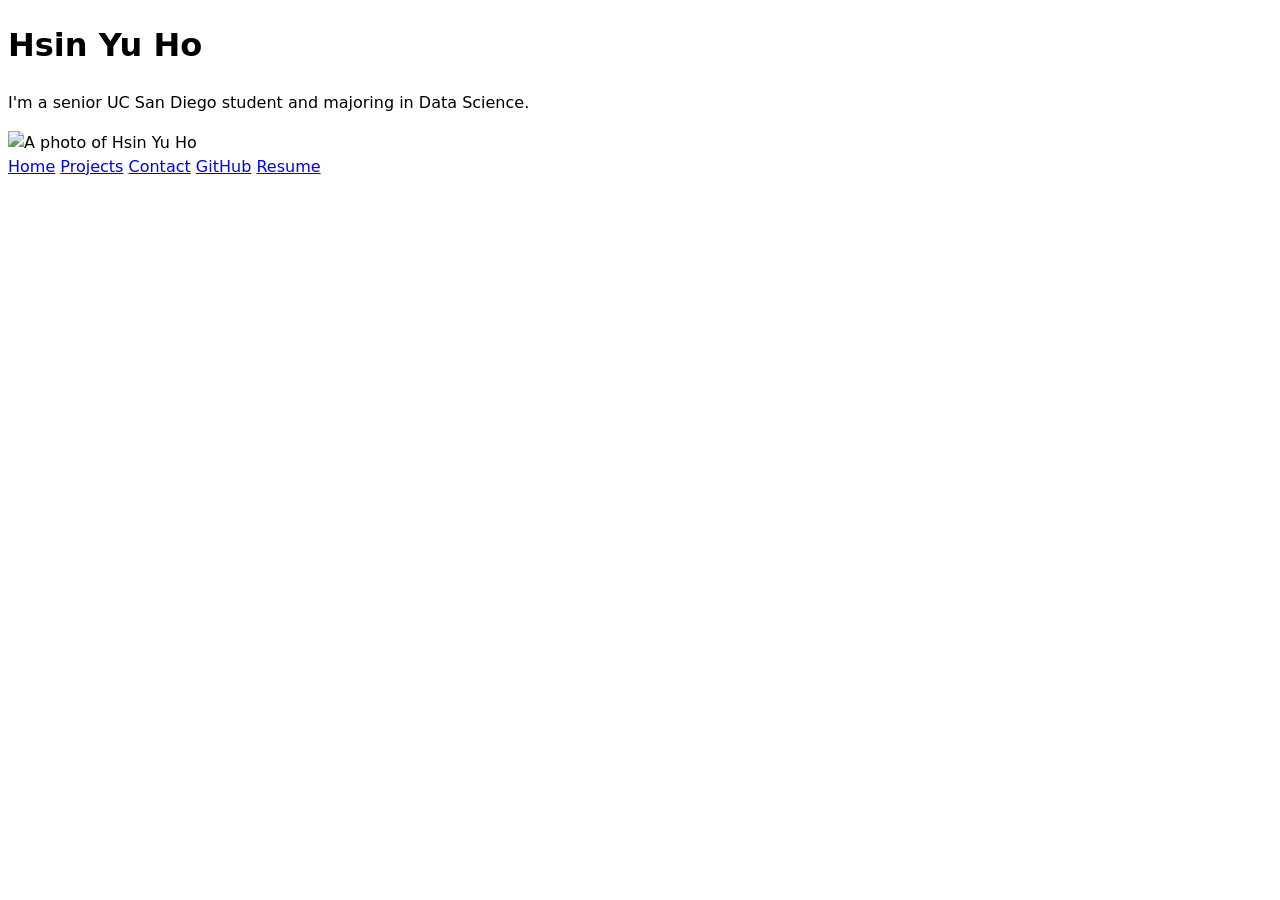
==== index.html @ 54e20344 "Add resume" ====
<!DOCTYPE html>
<html lang="en">
<head>
    <link rel="stylesheet" href="style.css">
    <meta charset="UTF-8">
    <meta name="viewport" content="width=device-width, initial-scale=1.0">
    <title>Hsin Yu Ho: Personal site and portfolio</title>
</head>
<body>
    <h1>Hsin Yu Ho</h1>
    <p>I'm a senior UC San Diego student and majoring in Data Science.</p>
    <img src="images/my_photo.HEIC" alt="A photo of Hsin Yu Ho">
    <nav>
    <a href="./">Home</a>
    <a href="projects/">Projects</a>
    <a href="contact/">Contact</a>
    <a href="https://github.com/jasonyuki71" target="_blank"
        rel="noopener noreferrer">GitHub</a>
    <a href="resume/">Resume</a>
</nav>
</body>
</html>
---- style.css ----
body {
    font: 100%/1.5 system-ui;
}

img {
    max-width: 100%;
    height: auto;
}
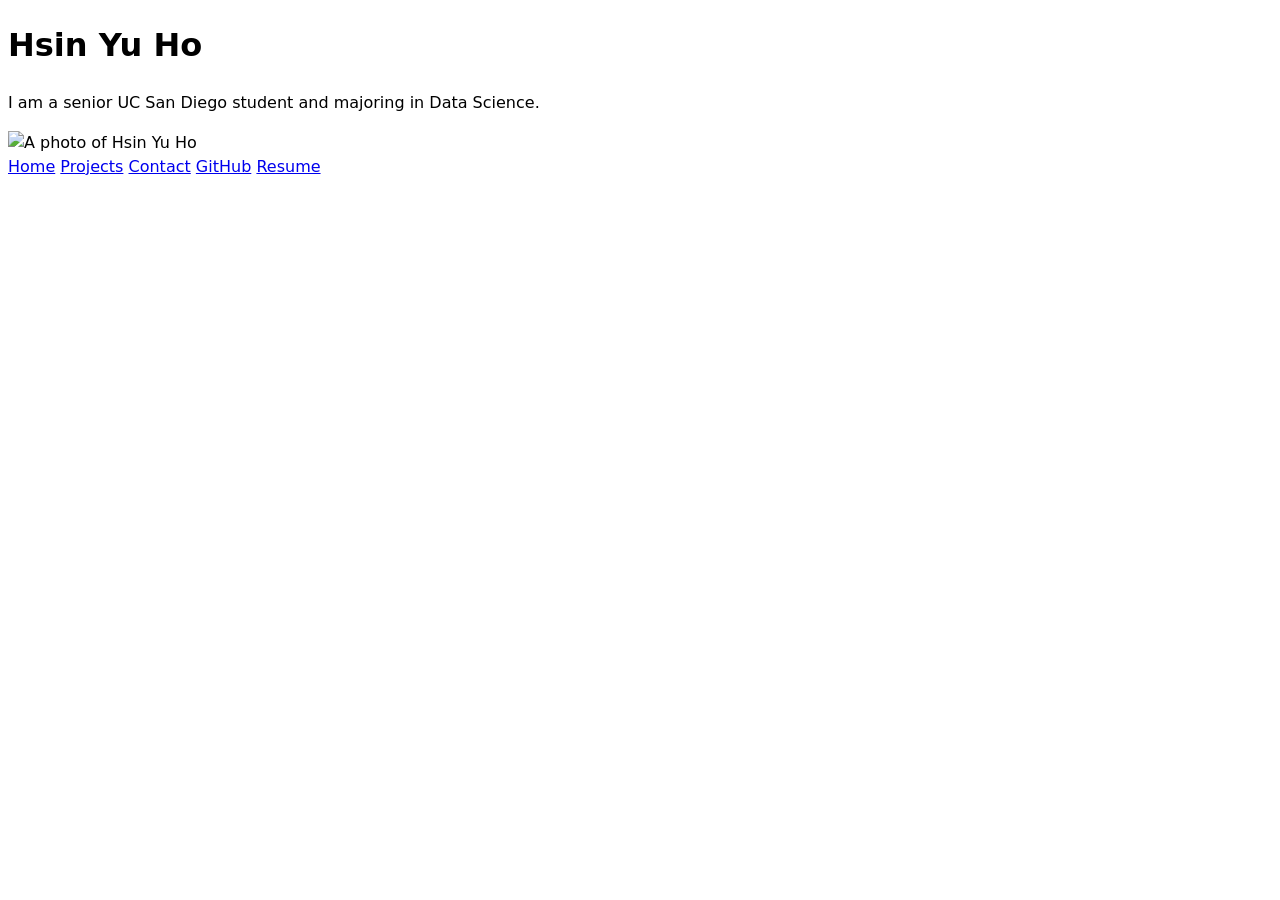
==== commit 878f1a0b: "Update index.html" ====
--- a/index.html
+++ b/index.html
@@ -8,7 +8,7 @@
 </head>
 <body>
     <h1>Hsin Yu Ho</h1>
-    <p>I'm a senior UC San Diego student and majoring in Data Science.</p>
+    <p>I am a senior UC San Diego student and majoring in Data Science.</p>
     <img src="images/my_photo.HEIC" alt="A photo of Hsin Yu Ho">
     <nav>
     <a href="./">Home</a>
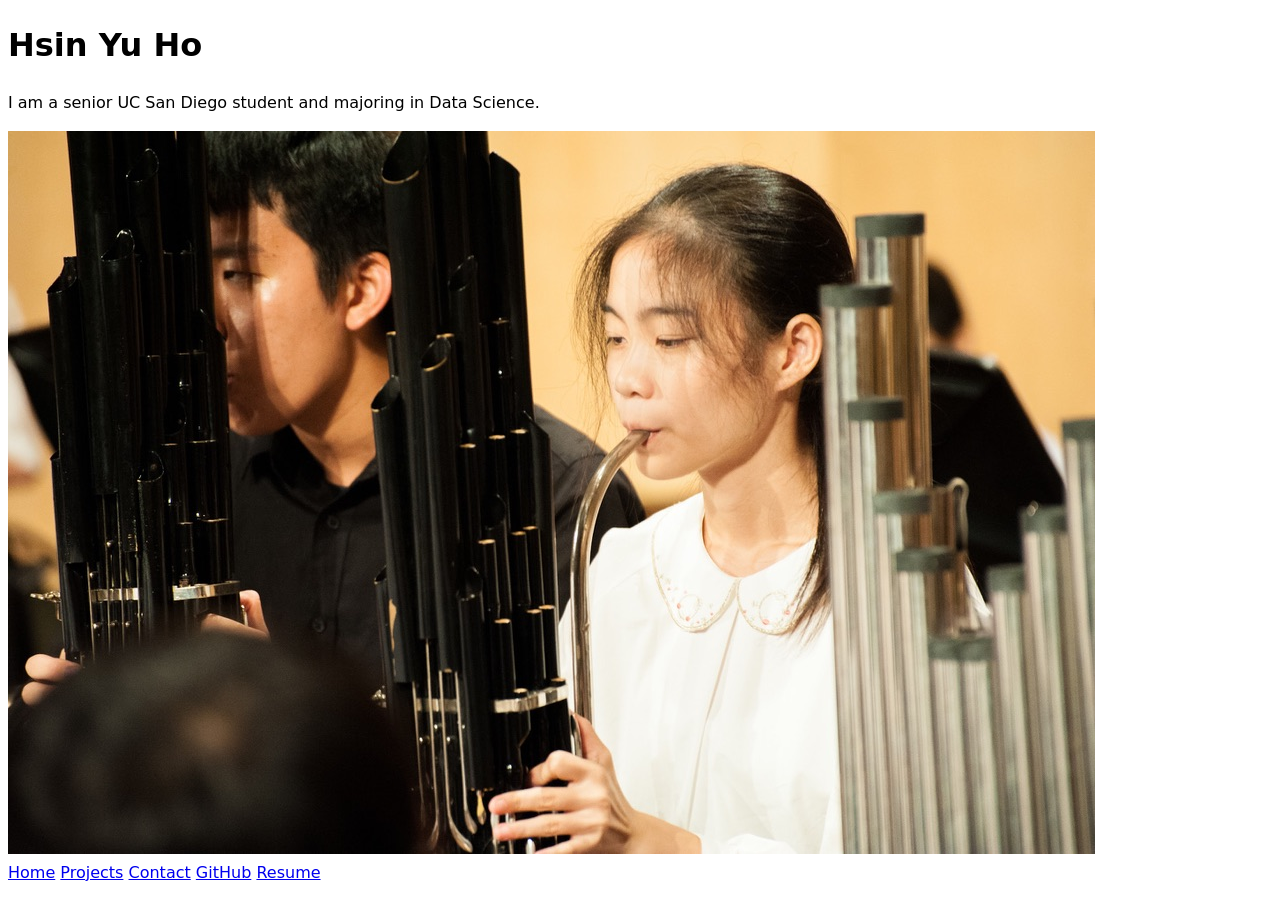
==== commit 0e17d7b6: "Fix errors" ====
--- a/index.html
+++ b/index.html
@@ -9,7 +9,7 @@
 <body>
     <h1>Hsin Yu Ho</h1>
     <p>I am a senior UC San Diego student and majoring in Data Science.</p>
-    <img src="images/my_photo.HEIC" alt="A photo of Hsin Yu Ho">
+    <img src="images/my_photo.jpeg" alt="A photo of Mine">
     <nav>
     <a href="./">Home</a>
     <a href="projects/">Projects</a>
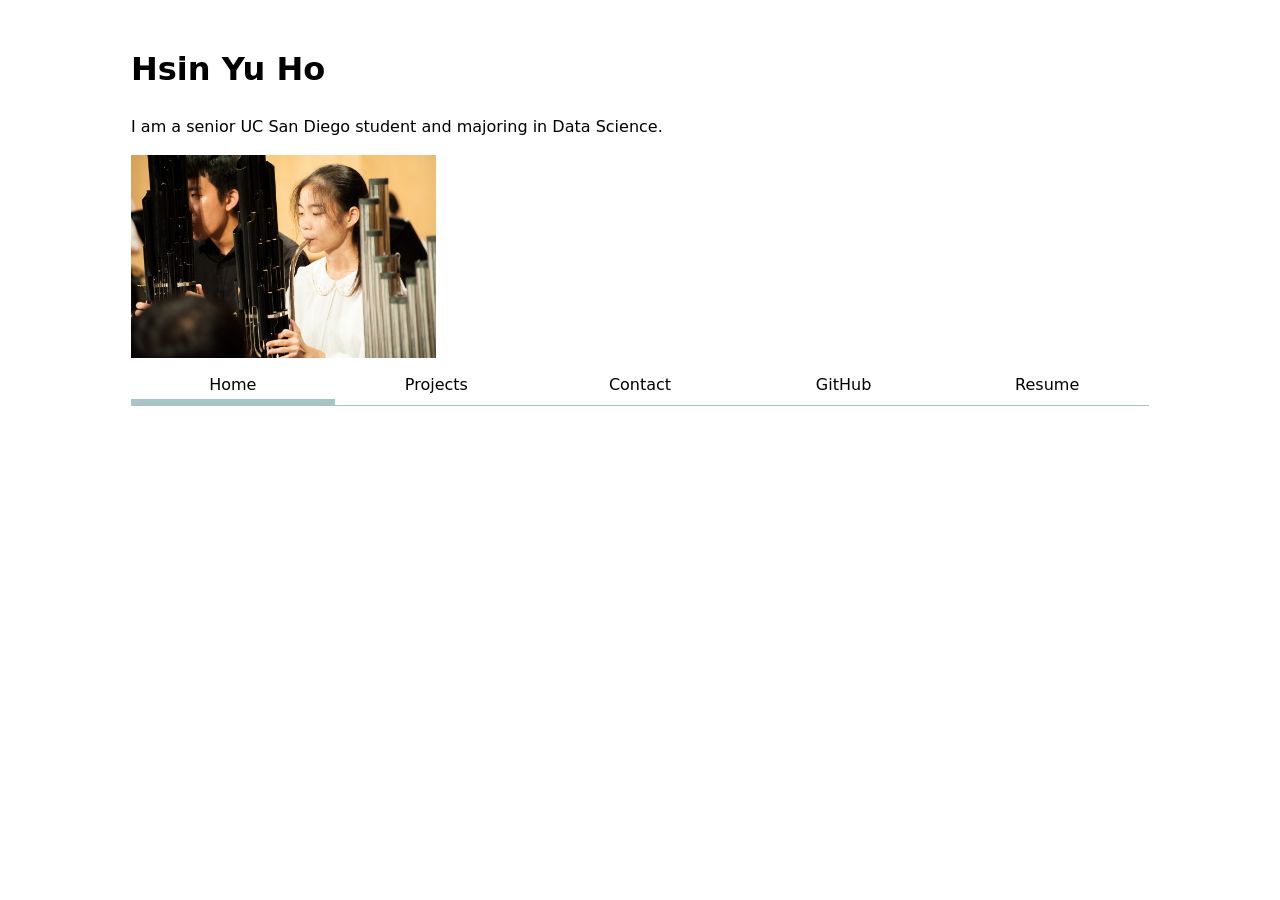
==== commit b83bf764: "Update style" ====
--- a/index.html
+++ b/index.html
@@ -11,12 +11,12 @@
     <p>I am a senior UC San Diego student and majoring in Data Science.</p>
     <img src="images/my_photo.jpeg" alt="A photo of Mine">
     <nav>
-    <a href="./">Home</a>
-    <a href="projects/">Projects</a>
-    <a href="contact/">Contact</a>
-    <a href="https://github.com/jasonyuki71" target="_blank"
+        <a href="./" class="current">Home</a>
+        <a href="projects/">Projects</a>
+        <a href="contact/">Contact</a>
+        <a href="https://github.com/jasonyuki71" target="_blank"
         rel="noopener noreferrer">GitHub</a>
-    <a href="resume/">Resume</a>
-</nav>
+        <a href="resume/">Resume</a>
+    </nav>
 </body>
 </html>
--- a/style.css
+++ b/style.css
@@ -1,8 +1,47 @@
 body {
     font: 100%/1.5 system-ui;
+    max-width: 100ch;
+    margin-inline: auto;
+    padding: 1em;
 }
 
 img {
+    width: 30%;
     max-width: 100%;
     height: auto;
+}
+
+/* Website accent color */
+:root {
+    --color-accent: oklch(65% 0.2 250);
+    accent-color: var(--color-accent);
+}
+
+/* Navigation layout */
+nav {
+    display: flex;
+    margin-bottom: 1em;
+    border-bottom: 1px solid oklch(80% 0.03 200);
+}
+
+/* Navigation links */
+nav a {
+    flex: 1;
+    text-decoration: none;
+    color: inherit;
+    text-align: center;
+    padding: 0.5em;
+}
+
+/* Current page */
+nav a.current {
+    border-bottom: 0.4em solid oklch(80% 0.03 200);
+    padding-bottom: 0.1em;
+}
+
+/* Link under the mouse */
+nav a:hover {
+    border-bottom: 0.4em solid var(--color-accent);
+    padding-bottom: 0.1em;
+    background-color: oklch(95% 0.02 250);
 }
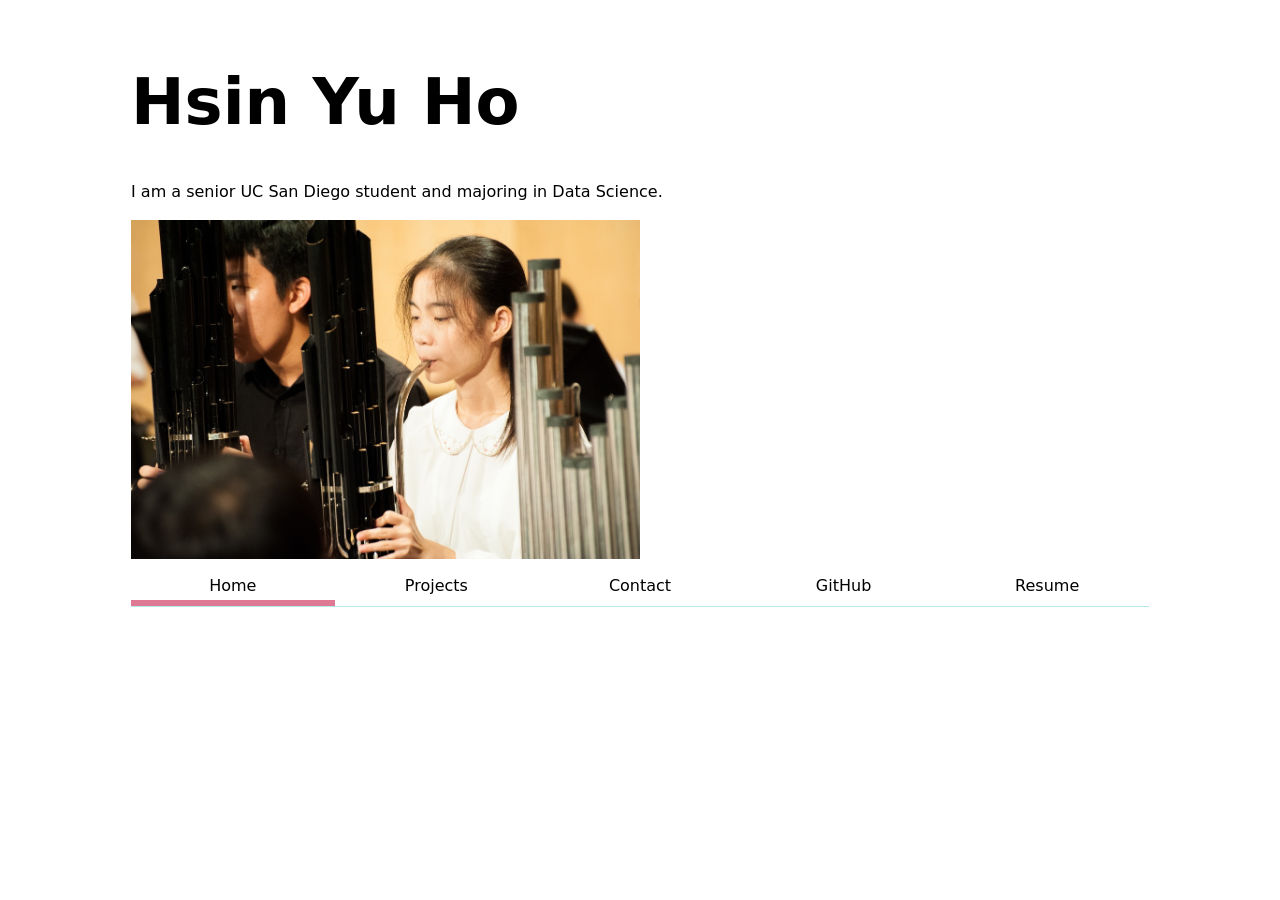
==== commit 9c08c49a: "update portfolio" ====
--- a/index.html
+++ b/index.html
@@ -5,6 +5,7 @@
     <meta charset="UTF-8">
     <meta name="viewport" content="width=device-width, initial-scale=1.0">
     <title>Hsin Yu Ho: Personal site and portfolio</title>
+    <script type="module" src="global.js"></script>
 </head>
 <body>
     <h1>Hsin Yu Ho</h1>
--- a/style.css
+++ b/style.css
@@ -1,3 +1,32 @@
+input,
+textarea,
+button {
+    font: inherit;
+}
+
+form {
+    display: grid;
+    grid-template-columns: auto 1fr;
+    gap: 1em;
+}
+
+form label {
+    display: grid;
+    grid-template-columns: subgrid;
+    grid-column: 1 / -1;
+}
+
+form button {
+    grid-column: 1 / -1;
+}
+
+form input,
+form textarea {
+    width: 100%;
+    min-width: 0;
+    box-sizing: border-box;
+}
+
 body {
     font: 100%/1.5 system-ui;
     max-width: 100ch;
@@ -6,14 +35,14 @@
 }
 
 img {
-    width: 30%;
+    width: 50%;
     max-width: 100%;
     height: auto;
 }
 
 /* Website accent color */
 :root {
-    --color-accent: oklch(65% 0.2 250);
+    --color-accent: oklch(70.567% 0.10693 81.274);
     accent-color: var(--color-accent);
 }
 
@@ -21,7 +50,7 @@
 nav {
     display: flex;
     margin-bottom: 1em;
-    border-bottom: 1px solid oklch(80% 0.03 200);
+    border-bottom: 1px solid oklch(89.7% 0.05134 199.431);
 }
 
 /* Navigation links */
@@ -35,7 +64,7 @@
 
 /* Current page */
 nav a.current {
-    border-bottom: 0.4em solid oklch(80% 0.03 200);
+    border-bottom: 0.4em solid oklch(69.515% 0.13047 4.286);
     padding-bottom: 0.1em;
 }
 
@@ -43,5 +72,86 @@
 nav a:hover {
     border-bottom: 0.4em solid var(--color-accent);
     padding-bottom: 0.1em;
-    background-color: oklch(95% 0.02 250);
+    background-color: oklch(94.442% 0.03101 340.365);
+}
+
+.projects {
+    display: grid;
+    grid-template-columns: repeat(auto-fill, minmax(15em, 1fr));
+    gap: 1em;
+}
+
+.projects article {
+    display: grid;
+    grid-template-rows: subgrid;
+    grid-row: span 3;
+}
+
+.projects h2 {
+    margin: 0;
+}
+
+.projects img {
+    width: 100%;
+    height: auto;
+}
+
+h1 {
+    font-size: 400%;
+}
+
+h1,
+h2,
+h3,
+h4,
+h5,
+h6 {
+    line-height: 1.1;
+    text-wrap: balance;
+}
+
+/* Resume title */
+.resume h1 {
+    font-size: 250%;
+    --color-accent: oklch(70.567% 0.10693 81.274);
+    color: var(--color-accent);
+}   
+
+/* Space between sections */
+.resume section {
+    margin-block: 2em;
+}
+
+/* Section headings */
+.resume h2 {
+    border-bottom: 2px solid var(--color-accent);
+    padding-bottom: 0.3em;
+}
+
+/* Individual education or project entries */
+.resume article {
+    margin-block: 1em;
+}
+
+.resume h3 {
+    margin-bottom: 0.3em;
+}
+
+.resume p {
+    margin-block: 0.5em;
+}
+
+/* Space between bullet points */
+.resume li {
+    margin-bottom: 0.5em;
+}
+
+/* Dates */
+.resume time {
+    color: #541010;
+}
+
+/* Links inside resume sections */
+.resume section a {
+    color: var(--color-accent);
 }
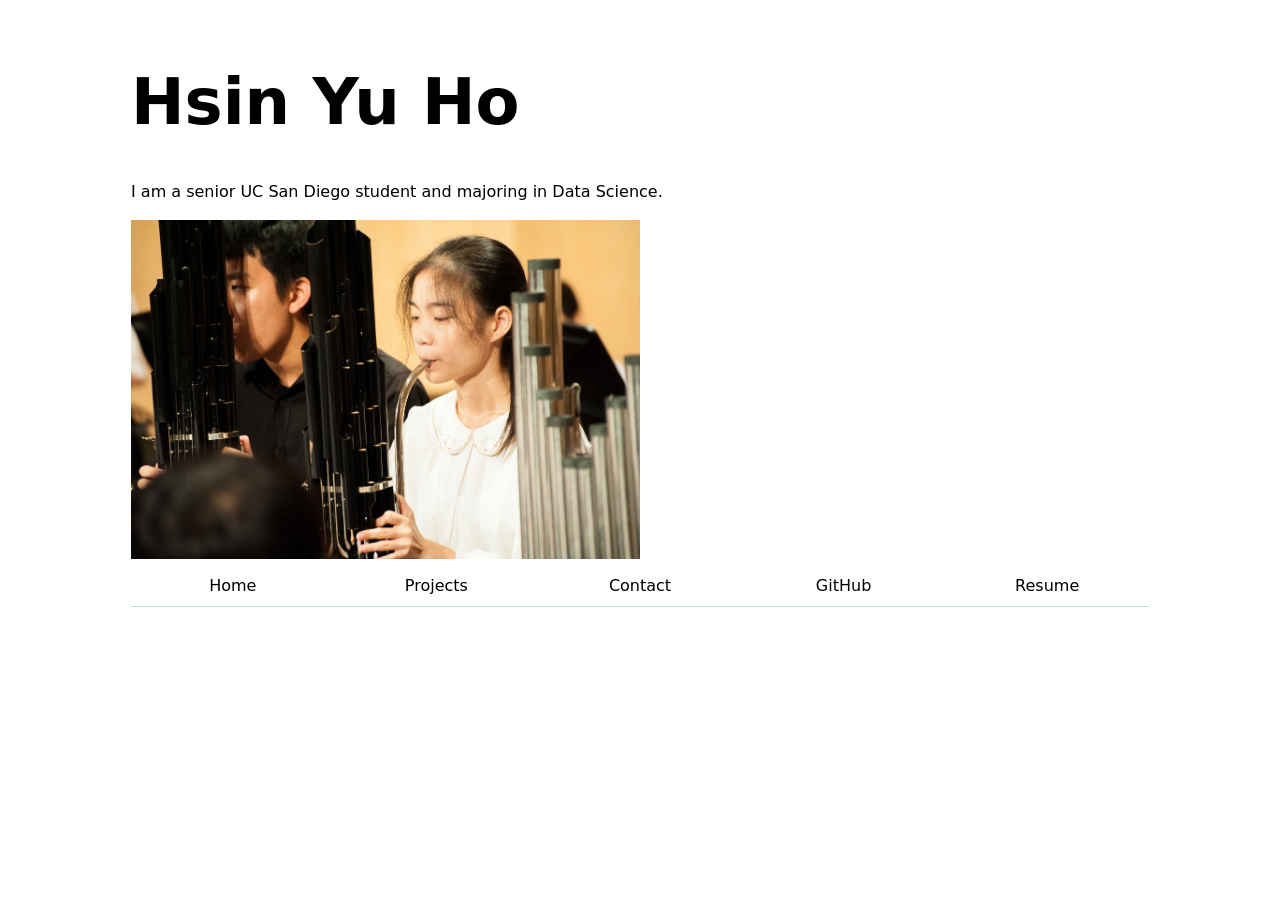
==== commit 537baf0a: "update" ====
--- a/index.html
+++ b/index.html
@@ -12,7 +12,7 @@
     <p>I am a senior UC San Diego student and majoring in Data Science.</p>
     <img src="images/my_photo.jpeg" alt="A photo of Mine">
     <nav>
-        <a href="./" class="current">Home</a>
+        <a href="./">Home</a>
         <a href="projects/">Projects</a>
         <a href="contact/">Contact</a>
         <a href="https://github.com/jasonyuki71" target="_blank"
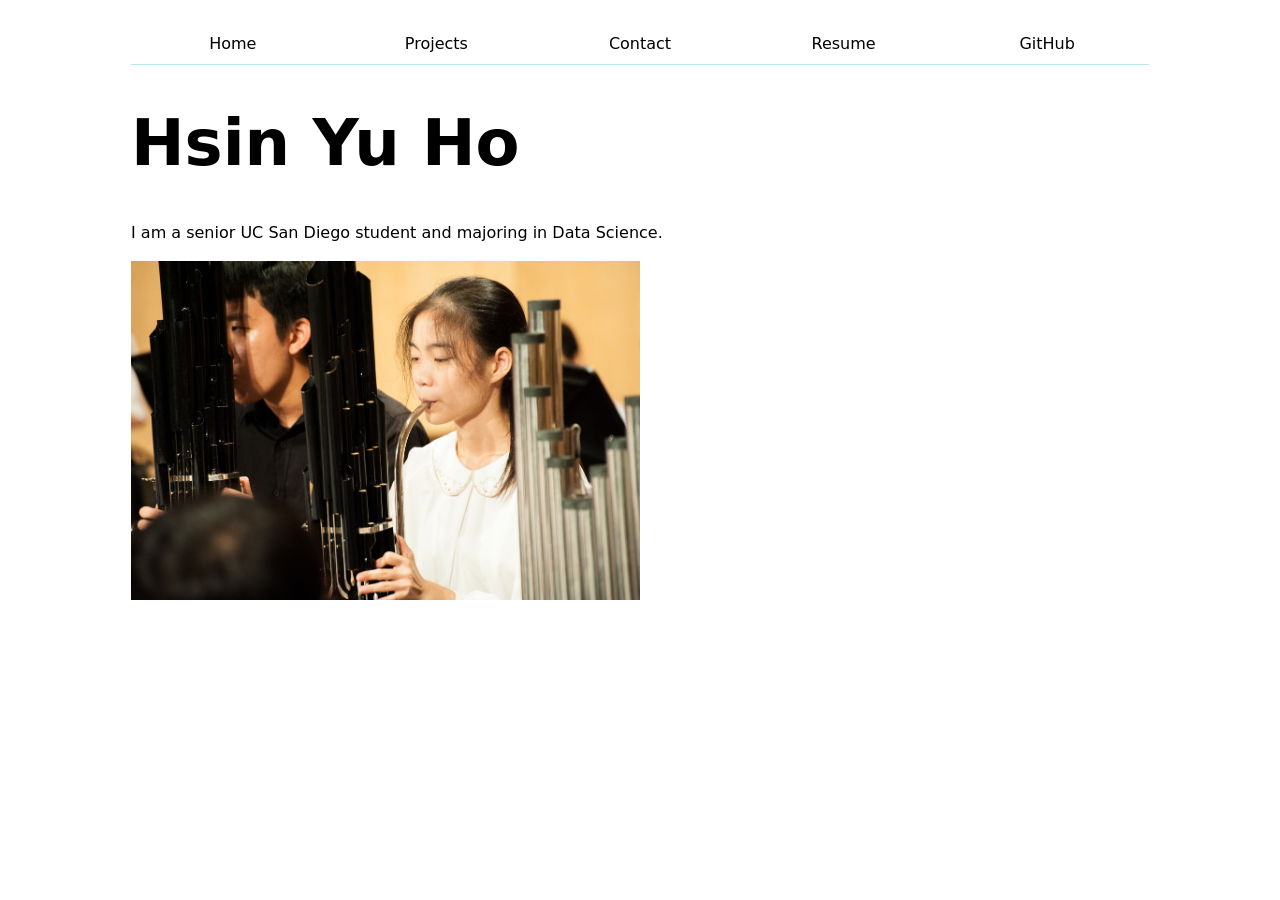
==== commit 283ee631: "lab3-step2" ====
--- a/index.html
+++ b/index.html
@@ -11,13 +11,6 @@
     <h1>Hsin Yu Ho</h1>
     <p>I am a senior UC San Diego student and majoring in Data Science.</p>
     <img src="images/my_photo.jpeg" alt="A photo of Mine">
-    <nav>
-        <a href="./">Home</a>
-        <a href="projects/">Projects</a>
-        <a href="contact/">Contact</a>
-        <a href="https://github.com/jasonyuki71" target="_blank"
-        rel="noopener noreferrer">GitHub</a>
-        <a href="resume/">Resume</a>
-    </nav>
+
 </body>
 </html>
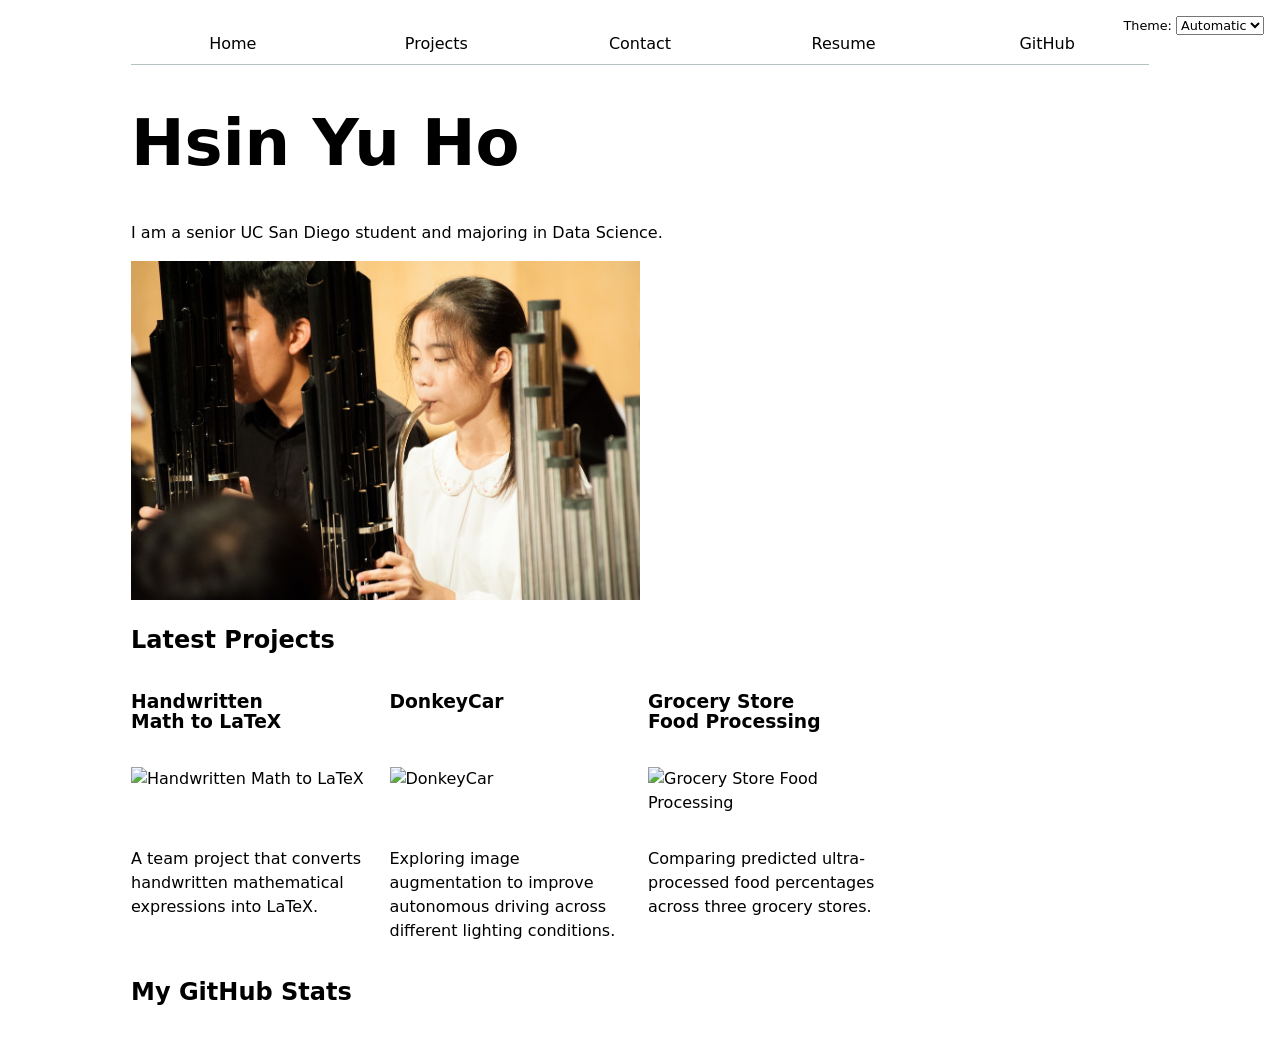
==== commit fedcfac1: "lab4 done" ====
--- a/index.html
+++ b/index.html
@@ -6,11 +6,17 @@
     <meta name="viewport" content="width=device-width, initial-scale=1.0">
     <title>Hsin Yu Ho: Personal site and portfolio</title>
     <script type="module" src="global.js"></script>
+    <script src="index.js" type="module"></script>
 </head>
 <body>
     <h1>Hsin Yu Ho</h1>
     <p>I am a senior UC San Diego student and majoring in Data Science.</p>
     <img src="images/my_photo.jpeg" alt="A photo of Mine">
 
+    <h2>Latest Projects</h2>
+    <div class="projects"></div>
+
+    <h2>My GitHub Stats</h2>
+    <div id="profile-stats"></div>
 </body>
 </html>
--- a/style.css
+++ b/style.css
@@ -50,7 +50,8 @@
 nav {
     display: flex;
     margin-bottom: 1em;
-    border-bottom: 1px solid oklch(89.7% 0.05134 199.431);
+    --border-color: oklch(50% 10% 200 / 40%);
+    border-bottom: 1px solid var(--border-color);
 }
 
 /* Navigation links */
@@ -72,7 +73,11 @@
 nav a:hover {
     border-bottom: 0.4em solid var(--color-accent);
     padding-bottom: 0.1em;
-    background-color: oklch(94.442% 0.03101 340.365);
+    background-color: color-mix(
+    in oklch,
+    var(--color-accent),
+    canvas 85%
+    );
 }
 
 .projects {
@@ -148,10 +153,49 @@
 
 /* Dates */
 .resume time {
-    color: #541010;
+    color: color-mix(in oklch, canvastext 70%, canvas);
 }
 
 /* Links inside resume sections */
 .resume section a {
     color: var(--color-accent);
+}
+
+:root {
+    color-scheme: light dark;
+}
+
+body {
+    background-color: canvas;
+    color: canvastext;
+}
+
+/* Put the theme selector in the top-right corner. */
+.color-scheme {
+    position: absolute;
+    top: 1rem;
+    right: 1rem;
+    font-size: 80%;
+}
+
+select {
+    font: inherit;
+}
+
+#profile-stats dl {
+    display: grid;
+    grid-template-columns: repeat(4, 1fr);
+    gap: 0.5em;
+    text-align: center;
+}
+
+#profile-stats dt {
+    grid-row: 1;
+    font-weight: bold;
+}
+
+#profile-stats dd {
+    grid-row: 2;
+    margin: 0;
+    font-size: 2em;
 }
